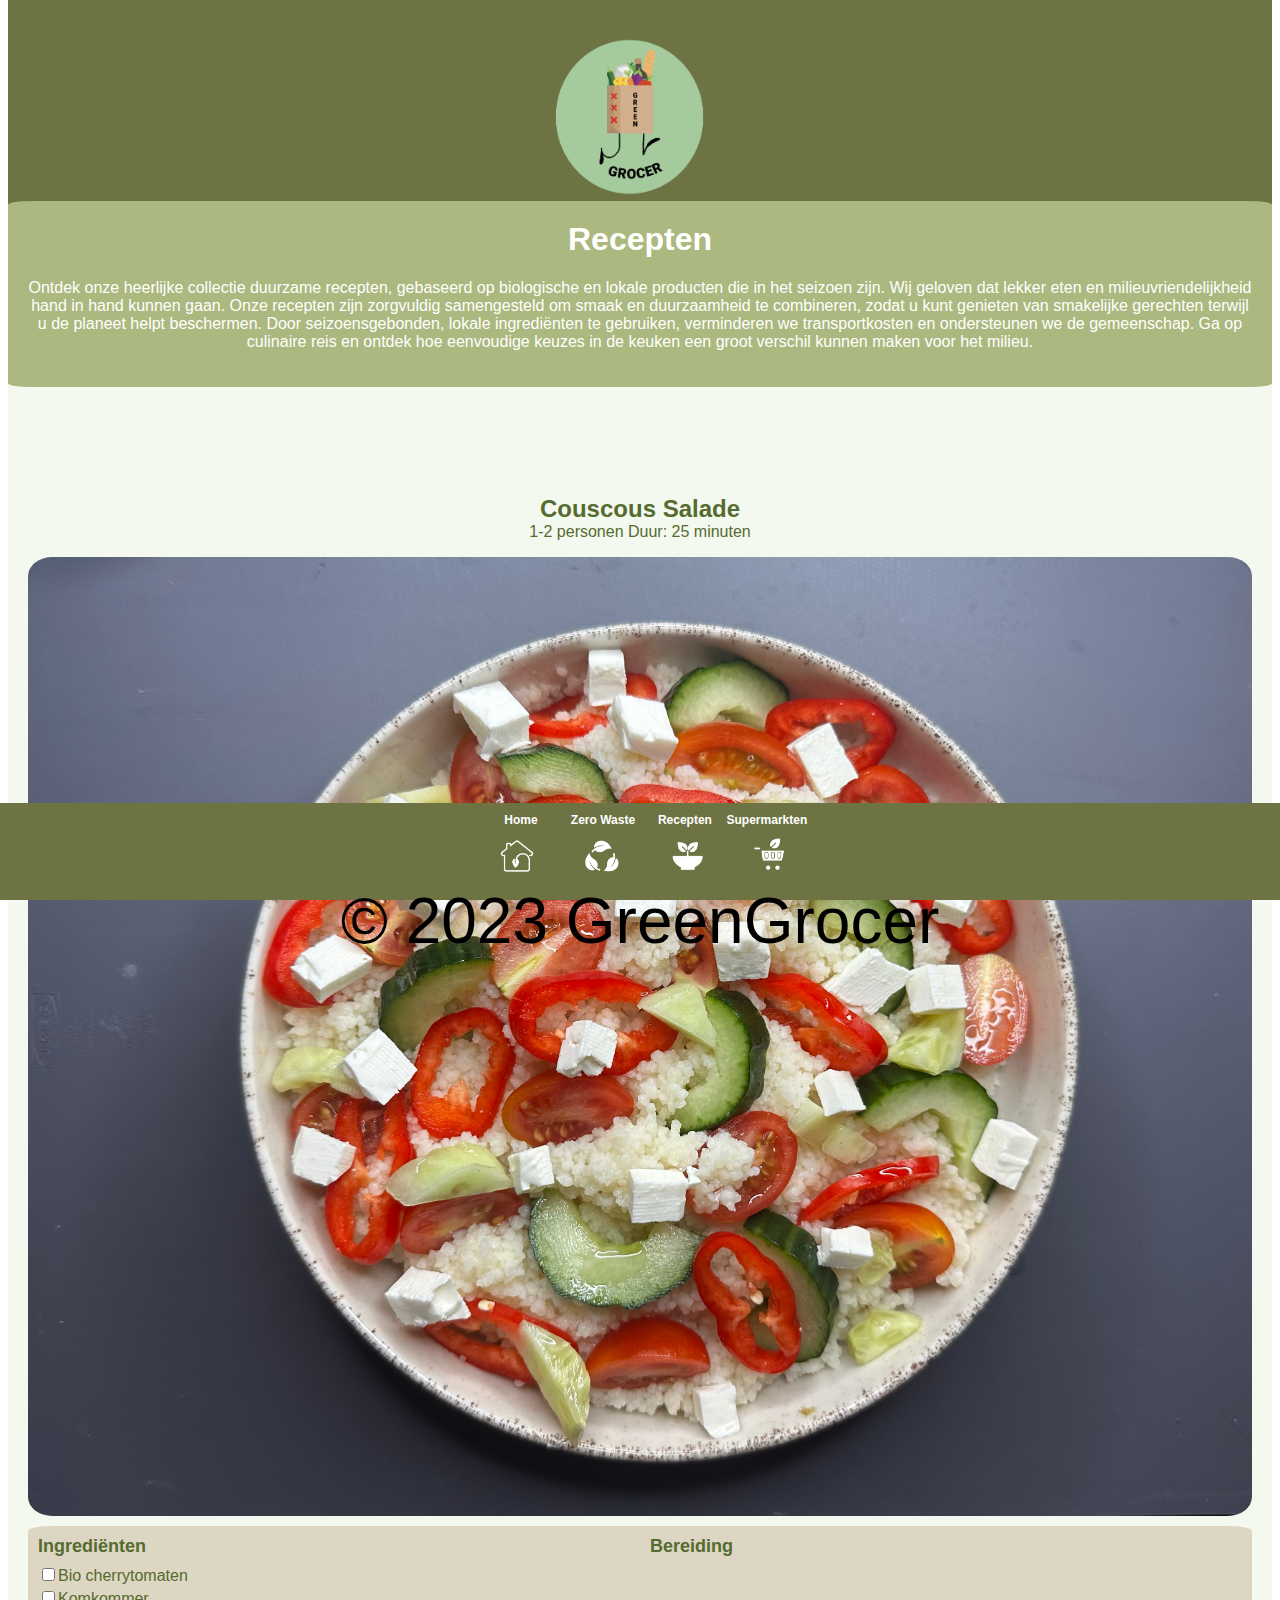
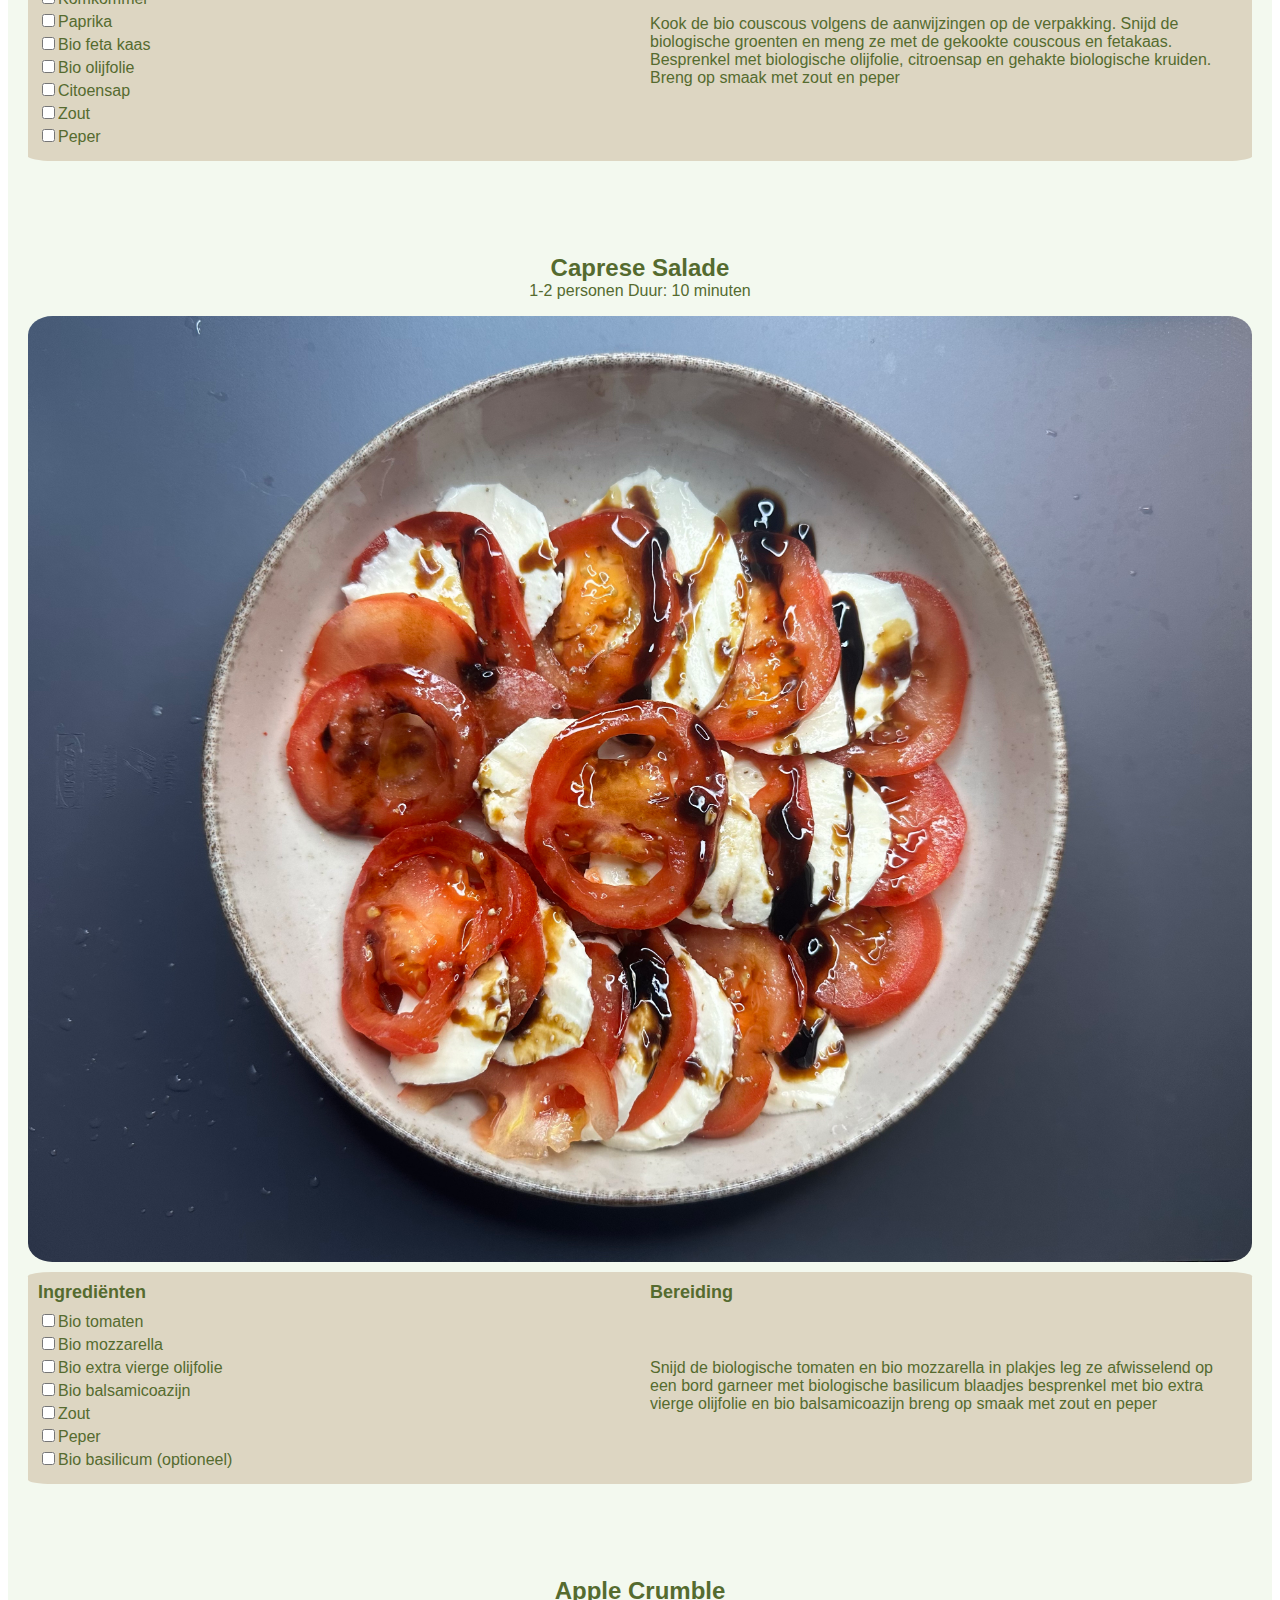
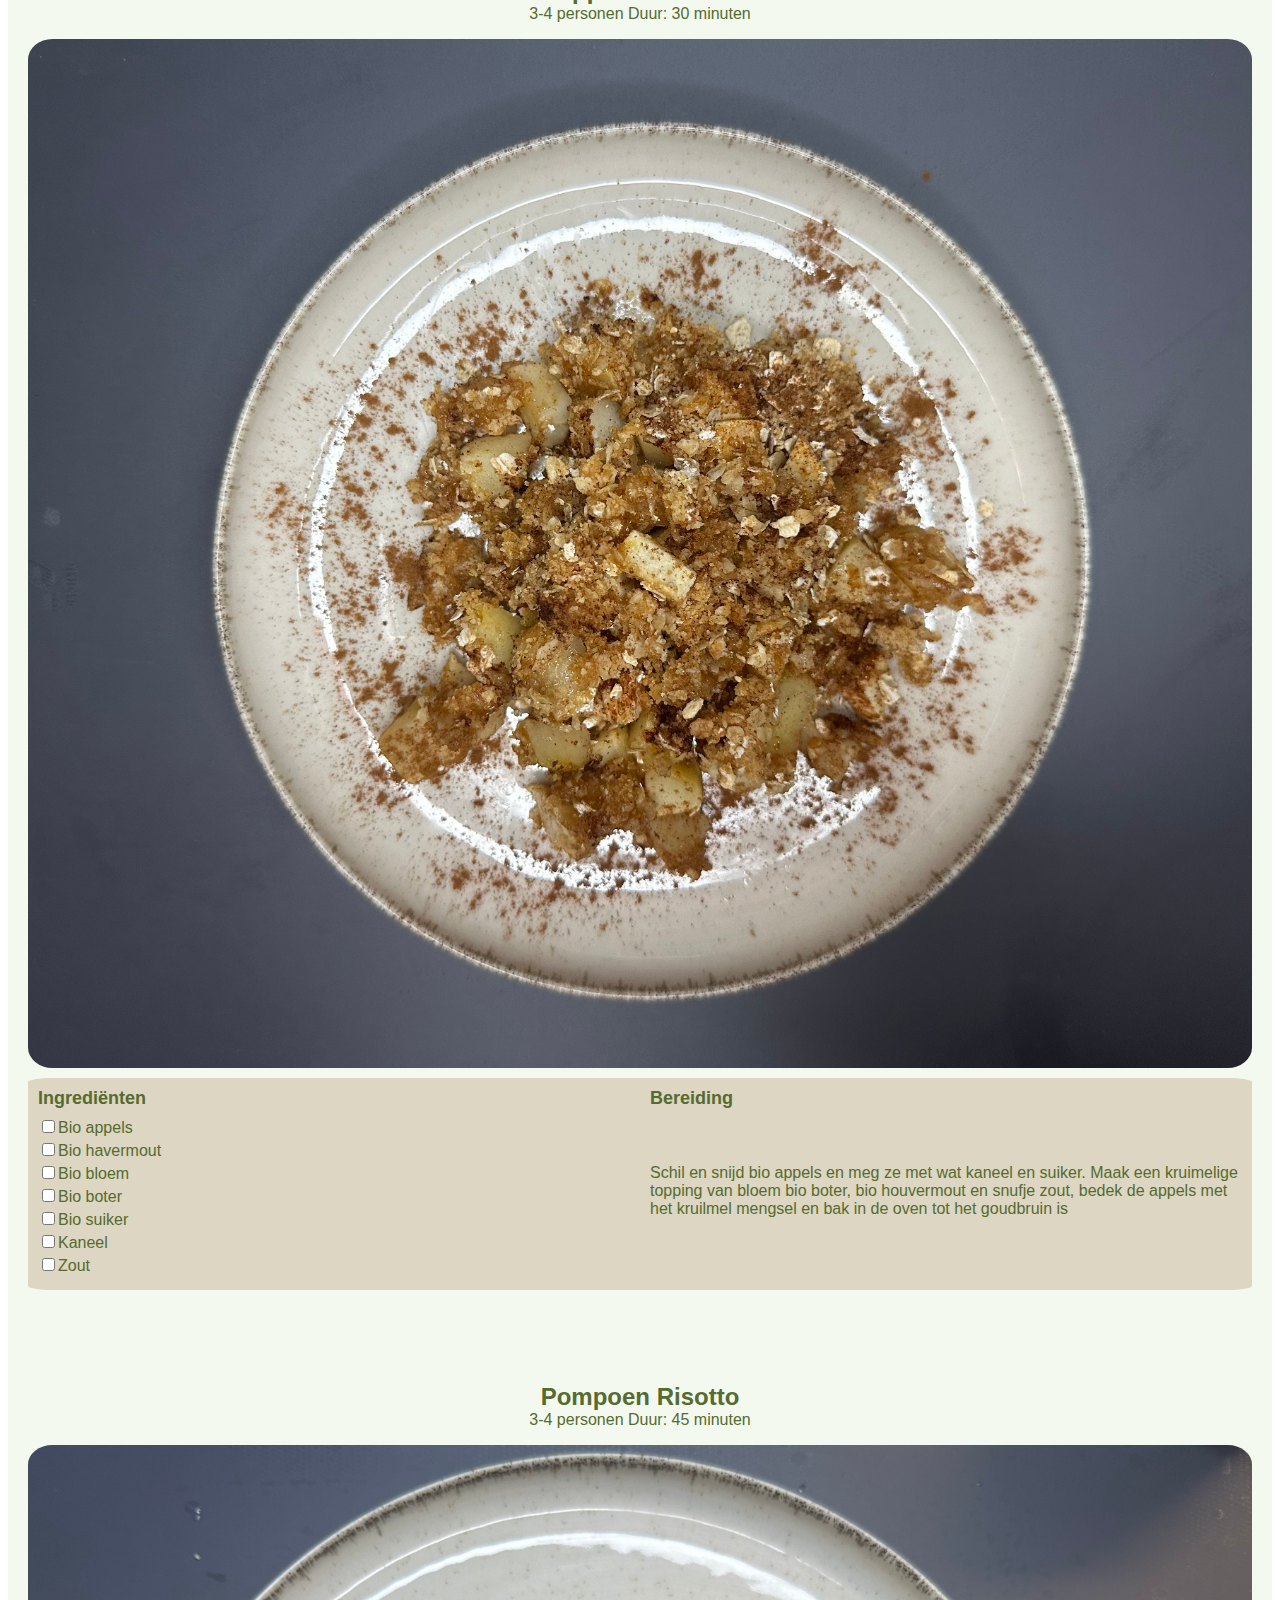
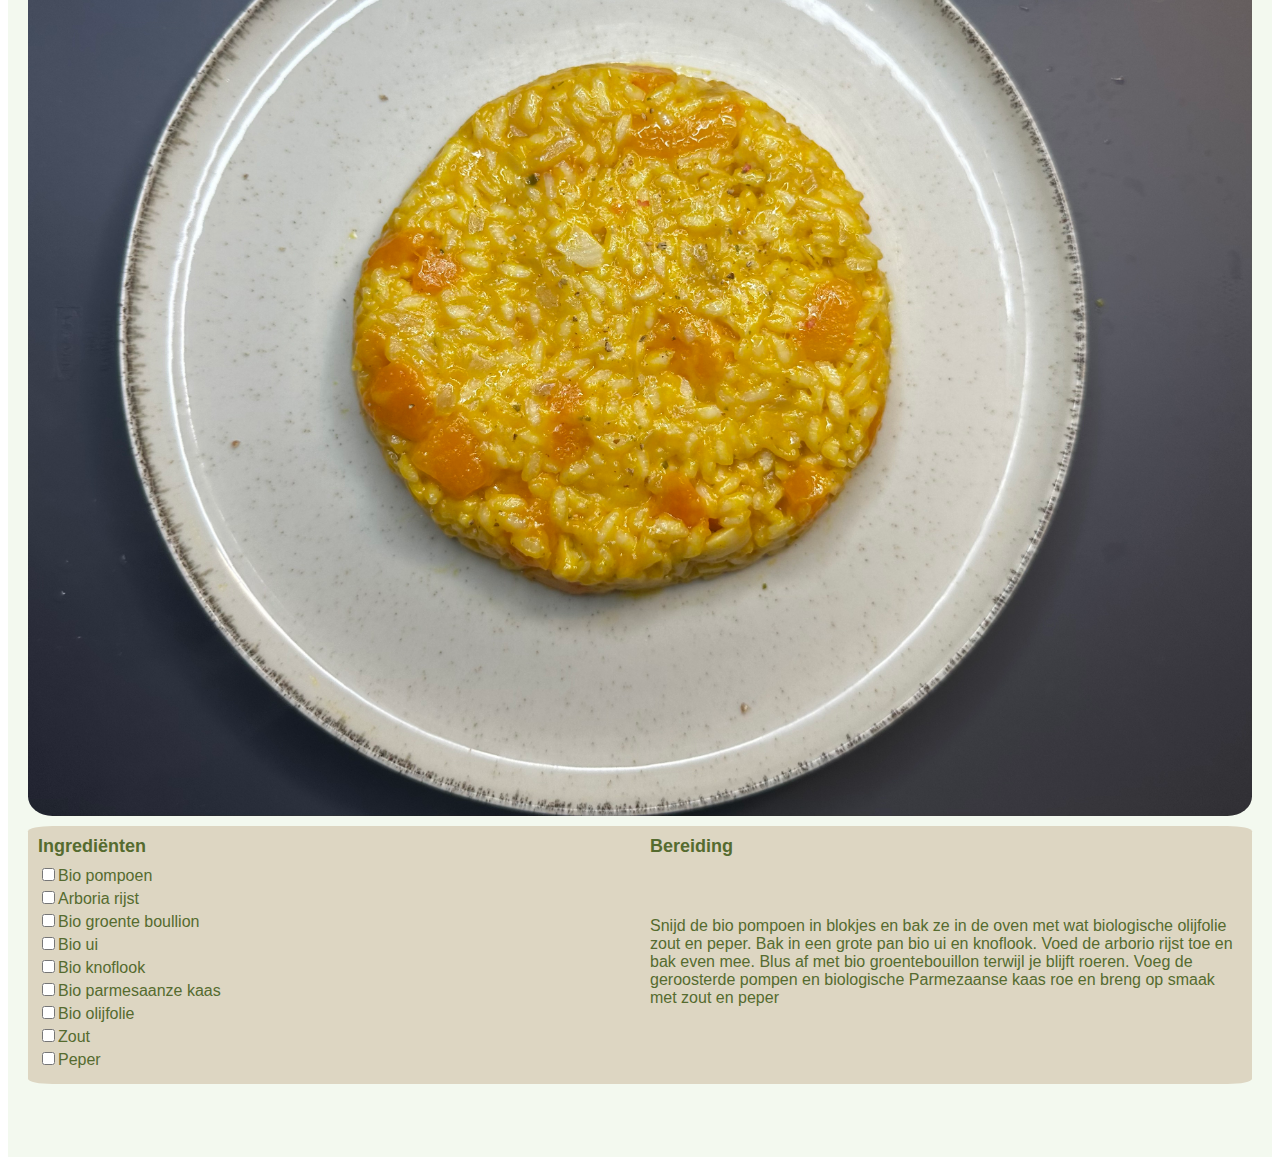
==== recepten.html @ 08b72a88 "Add files via upload" ====
<!DOCTYPE html>
<html lang="nl">

<head>
    <meta charset="UTF-8">
    <meta name="viewport" content="width=device-width, initial-scale=1.0">
    <title>services</title>
    <link rel="stylesheet" href="style.css">

</head>

<body>
    <header>


        <div class="container">

            <div class="colored-section">

            </div>
            <div class="border"></div>
            <img src="images/logo-greengrocer.png" alt="Logo van Green Grocer">
            <div class="other-section">


            </div>
        </div>


    </header>

    <main>
        <div class="flex-container">
            <section class="introductie-recepten">

                <h1>Recepten</h1>
                <p>
                    Ontdek onze heerlijke collectie
                    duurzame recepten, gebaseerd op biologische
                    en lokale producten die in het seizoen zijn.
                    Wij geloven dat lekker eten en milieuvriendelijkheid
                    hand in hand kunnen gaan. Onze recepten zijn zorgvuldig
                    samengesteld om smaak en duurzaamheid te combineren,
                    zodat u kunt genieten van smakelijke gerechten terwijl
                    u de planeet helpt beschermen. Door seizoensgebonden,
                    lokale ingrediënten te gebruiken, verminderen we
                    transportkosten en ondersteunen we de gemeenschap.
                    Ga op culinaire reis en ontdek hoe eenvoudige keuzes
                    in de keuken een groot verschil kunnen maken voor het milieu.
                </p>
            </section>
        </div>


        <div class="recept-item">
            <article class="foto-recept-1">
                <h2>Couscous Salade</h2>
                <p>1-2 personen Duur: 25 minuten</p>
                <img src="images/couscous-salade.jpg" alt="Foto van recept couscous salade">
            </article>
            <article class="content-recept">
                <section class="ingrediënten">
                    <h3>Ingrediënten</h3>
                    <ul>
                        <li><input type="checkbox" id="item1"><label for="item1">Bio cherrytomaten</label> </li>
                        <li><input type="checkbox" id="item2"><label for="item2">Komkommer </label></li>
                        <li><input type="checkbox" id="item3"><label for="item3">Paprika</label></li>
                        <li><input type="checkbox" id="item4"><label for="item4">Bio feta kaas</label></li>
                        <li><input type="checkbox" id="item5"><label for="item5">Bio olijfolie</label></li>
                        <li><input type="checkbox" id="item6"><label for="item6">Citoensap</label></li>
                        <li><input type="checkbox" id="item7"><label for="item7">Zout</label></li>
                        <li><input type="checkbox" id="item8"><label for="item8">Peper</label></li>
                    </ul>
                </section>
                <section class="bereiding">
                    <h3>Bereiding</h3>
                    <p>
                        Kook de bio couscous volgens de aanwijzingen op de verpakking. Snijd de biologische groenten en
                        meng ze met de gekookte couscous en fetakaas. Besprenkel met biologische olijfolie, citroensap
                        en gehakte biologische kruiden. Breng op smaak met zout en peper</p>
                </section>


            </article>
        </div>


        <div class="recept-item">
            <article class="foto-recept-1">
                <h2>Caprese Salade</h2>
                <p>1-2 personen Duur: 10 minuten</p>
                <img src="images/caprese-salade.jpg" alt="Foto van recept caprese salade in een schaal">
            </article>
            <article class="content-recept">
                <section class="ingrediënten">
                    <h3>Ingrediënten</h3>
                    <ul>
                        <li><input type="checkbox" id="item9"><label for="item9">Bio tomaten</label></li>
                        <li><input type="checkbox" id="item10"><label for="item10">Bio mozzarella</label> </li>
                        <li><input type="checkbox" id="item11"><label for="item11">Bio extra vierge olijfolie</label>
                        </li>
                        <li><input type="checkbox" id="item12"><label for="item12">Bio balsamicoazijn</label></li>
                        <li><input type="checkbox" id="item13"><label for="item13">Zout</label></li>
                        <li><input type="checkbox" id="item14"><label for="item14">Peper</label></li>
                        <li><input type="checkbox" id="item15"><label for="item15">Bio basilicum (optioneel)</label>
                        </li>

                    </ul>
                </section>
                <section class="bereiding">
                    <h3>Bereiding</h3>
                    <p>Snijd de biologische tomaten en bio mozzarella in plakjes leg ze afwisselend op een bord garneer
                        met biologische basilicum blaadjes besprenkel met bio extra vierge olijfolie en bio
                        balsamicoazijn breng op smaak met zout en peper</p>
                </section>


            </article>
        </div>

        <div class="recept-item">
            <article class="foto-recept-1">
                <h2>Apple Crumble</h2>
                <p>3-4 personen Duur: 30 minuten</p>
                <img src="images/apple-crumble.jpg" alt="Foto van recept apple crumble op bord">
            </article>
            <article class="content-recept">
                <section class="ingrediënten">
                    <h3>Ingrediënten</h3>
                    <ul>

                        <li><input type="checkbox" id="item16"><label for="item16">Bio appels</label> </li>
                        <li><input type="checkbox" id="item17"><label for="item17">Bio havermout</label></li>
                        <li><input type="checkbox" id="item18"><label for="item18">Bio bloem</label></li>
                        <li><input type="checkbox" id="item19"><label for="item19">Bio boter</label></li>
                        <li><input type="checkbox" id="item20"><label for="item20">Bio suiker</label></li>
                        <li><input type="checkbox" id="item21"><label for="item21">Kaneel</label></li>
                        <li><input type="checkbox" id="item22"><label for="item22">Zout</label></li>
                    </ul>
                </section>
                <section class="bereiding">
                    <h3>Bereiding</h3>
                    <p>Schil en snijd bio appels en meg ze met wat kaneel en suiker. Maak een kruimelige topping van
                        bloem bio boter, bio houvermout en snufje zout, bedek de appels met het kruilmel mengsel en bak
                        in de oven tot het goudbruin is
                    </p>
                </section>
            </article>
        </div>

        <div class="recept-item">
            <article class="foto-recept-1">
                <h2>Pompoen Risotto</h2>
                <p>3-4 personen Duur: 45 minuten</p>
                <img src="images/pompoen-risotto.jpg" alt="Foto van recept pompoen risotto op een bord">
            </article>
            <article class="content-recept">
                <section class="ingrediënten">
                    <h3>Ingrediënten</h3>
                    <ul>

                        <li><input type="checkbox" id="item23"><label for="item23">Bio pompoen</label></li>
                        <li><input type="checkbox" id="item24"><label for="item24">Arboria rijst</label> </li>
                        <li><input type="checkbox" id="item25"><label for="item25">Bio groente boullion</label></li>
                        <li><input type="checkbox" id="item26"><label for="item26">Bio ui</label></li>
                        <li><input type="checkbox" id="item27"><label for="item27">Bio knoflook</label></li>
                        <li><input type="checkbox" id="item28"><label for="item28">Bio parmesaanze kaas</label></li>
                        <li><input type="checkbox" id="item29"><label for="item29">Bio olijfolie</label></li>
                        <li><input type="checkbox" id="item30"><label for="item30">Zout</label></li>
                        <li><input type="checkbox" id="item31"><label for="item31">Peper</label></li>
                    </ul>
                </section>
                <section class="bereiding">
                    <h3>Bereiding</h3>
                    <p>Snijd de bio pompoen in blokjes en bak ze in de
                        oven met wat biologische olijfolie zout en peper.
                        Bak in een grote pan bio ui en knoflook. Voed de arborio
                        rijst toe en bak even mee. Blus af met bio groentebouillon
                        terwijl je blijft roeren. Voeg de geroosterde pompen en biologische
                        Parmezaanse kaas roe en breng op smaak met zout en peper</p>
                </section>

            </article>
        </div>

    </main>

    <footer>
        <nav class="footer-nav">
            <ul>
                <li><a href="index.html">Home<img src="images/icon-home2.png" alt="Home Icon"></a>
                </li>
                <li><a href="zerowaste.html">Zero Waste<img src="images/iconen-zerowaste.png" alt="Zero Waste Icon"></a>
                </li>
                <li><a href="recepten.html">Recepten<img src="images/icon-recepten.png" alt="Recepten Icon"></a></li>
                <li><a href="supermarkten.html">Supermarkten<img src="images/icon-supermarkten.png"
                            alt="Supermarkten Icon"></a></li>
            </ul>
        </nav>
        <p>&copy; 2023 GreenGrocer</p>
    </footer>
</body>

</html>
---- style.css ----
* {

    margin-top: 0;
    padding: 0;
    box-sizing: border-box;
    font-family: 'Poppins', sans-serif;
}

@import url('https://fonts.googleapis.com/css2?family=Poppins&display=swap');

main {
    background-color: rgb(243, 249, 239);
    overflow: auto;
}

.container {
    display: flex;
    flex-direction: column;
    align-items: center;
}


.colored-section {
    background-color: #6d7343;
    padding: 37px;
    width: 100%;
    text-align: center;
}

.border {
    width: 100%;
    height: 142px;
    background-color: #6d7343;
    ;
}

.other-section {
    padding: 20px;
    text-align: center;
}



.flex-container {
    display: flex;
    justify-content: center;
    align-items: center;
}

.intro-home {
    background-color: #abb87f;
    padding: 20px;
    color: rgb(255, 255, 254);
    border-radius: 2%;
    text-align: center;
    margin-top: 149px;
    margin-bottom: 66px;
}

.image-container {
    display: flex;
    overflow-x: auto;
    white-space: nowrap;
    width: 100%;
    position: relative;

}

.image-container img {
    width: 100px;
    height: 100px;
    border-radius: 50%;
    margin: 10px;

}

.image-item {
    position: relative;
    margin: 10px;
    width: 300px;
    text-align: center;
    padding: 10px;
    transition: 0.3s;
    display: inline-block;
}

.image-item2:hover {
    transform: scale(1.1);
}


.image-text {
    position: absolute;
    top: 50%;
    left: 50%;
    transform: translate(-50%, -50%);
    opacity: 0;
    transition: opacity 0.3s;
    font-weight: bold;
    color: rgb(255, 255, 255);
    text-align: center;
}

.image-item:hover .image-text {
    opacity: 1;
}

.image-item:hover {
    transform: scale(1.1);
}

.home-page-supermarkten {
    display: flex;
    justify-content: center;
    align-items: center;
    color: darkolivegreen;
}

.intro-voedselverspilling {
    background-color: #ddd6c2;
    padding: 20px;
    color: darkolivegreen;
    border-radius: 2%;

}

.content {
    display: flex;
    align-items: center;
}

.intro-voedselverspilling h3 {
    text-align: center;

}

.content p {
    text-align: center;

}

.content img {
    max-width: 200px;
    margin-left: 20px;
}

.recente-recepten {
    background-color: #ddd6c2;
    padding: 20px;
    color: darkolivegreen;
    border-radius: 2%;
    background-color: #ddd6c2;
    padding: 7px;
    color: darkolivegreen;
    border-radius: 2%;
    margin-top: 48px;
    flex-wrap: wrap;
}

.recente-recepten h4 {
    text-align: center;
    margin: 48px;
    color: darkolivegreen;
    margin-top: 10px;
}

.recente-recepten p {
    text-align: center;
    color: darkolivegreen;
    margin: 23px;
    margin-top: -27px;
}


.image-container-2 {
    display: flex;
    overflow-x: auto;
    white-space: nowrap;
    width: 100%;
    position: relative;
}

.image-item2 {
    flex: 0 0 auto;
    width: 300px;
    text-align: center;
    padding: 10px;
    transition: 0.3s;
    display: inline-block;
}

.image-item2:hover {
    transform: scale(1.1);
}

.image-item2 img {
    width: 100%;
    max-width: 100%;
    height: auto;
}

.caption {
    position: absolute;
    top: 0;
    background-color: rgba(75, 62, 56, 0.5);
    color: rgb(255, 255, 255);
    padding: 23px;
    opacity: 0;
    transition: opacity 0.3s;
    text-align: center;
    margin: 38px;
    width: 190px;
    

}

.image-container-2:hover .caption {
    opacity: 1;
}

footer {
    background-color: #6d7343;
    text-align: center;
    padding: 10px;
    position: fixed;
    bottom: 0;
    left: 0;
    right: 0;
    display: flex;
    justify-content: center;
    flex-wrap: wrap;
}

.footer-nav {
    justify-content: center;
}

.footer-nav ul {
    list-style: none;
    padding: 0;
    display: flex;
    justify-content: center, space-around;
    max-width: 320px;
    margin: 0 auto;

}

.footer-nav li {
    text-align: center;
}

.footer-nav a img {
    display: block;
    margin: 0 auto 5px;
    height: 58px;
}

.footer-nav a {
    text-decoration: none;
    color: rgb(255, 255, 255);
    font-weight: bold;
    display: block;
}

.footer-nav a {
    font-size: 12px;
}

footer p {
    font-size: 4em;
    text-align: center;
    position: fixed;
    margin-top: 71px;

}

-------------------------------- ressss .flex-container {
    display: flex;
    flex-direction: column;
    margin-bottom: 20px;
    display: flex;
    justify-content: center;
    align-items: center;
    margin-top: 156px;
}

.introductie-recepten {
    text-align: center;
    padding: 20px;
    background-color: #abb87f;
    padding: 20px;
    color: rgb(255, 255, 254);
    border-radius: 2%;
    margin-top: 148px;
    margin-bottom: 59px;
}



.recept-item {
    display: flex;
    margin-top: 29px;
    padding: 20px;
    flex-wrap: wrap;
    margin-bottom: 53px;
}

.foto-recept-1 {
    text-align: center;
    color: darkolivegreen;
}

.foto-recept-1 img {
    max-width: 100%;
    height: auto;
    border-radius: 2%;
}

.content-recept {
    flex: 1;
    display: inline-flex;
    margin-top: 6px;
    background-color: #ddd6c2;
    border-radius: 2%;
}

.recept h1,
h2 {
    font-size: 24px;
    margin: 0;
    text-align: center;
    color: darkolivegreen;
}

.bereiding h3 {
    font-size: 18px;
    margin: 0;
    color: darkolivegreen;
}

.ingrediënten h3 {
    font-size: 18px;
    margin: 0;
    color: darkolivegreen;
}

.ingrediënten,
.bereiding {
    flex: 1;
    padding: 10px;
    display: grid;
    grid-gap: 10px;
    color: darkolivegreen;
}

.ingrediënten ul {
    list-style: none;
    padding: 0;
    margin: 0;
    color: darkolivegreen;
}

.ingrediënten li {
    margin-bottom: 5px;
    color: darkolivegreen;
}

.bereiding p {
    font-size: 16px;
    color: darkolivegreen;
}


--------------- sssss .supermarkt-tekst-foto {
    display: flex;
    justify-content: center;
    text-align: center;
    color: darkolivegreen;

}

.introductie-supermarkten{
text-align: center;
padding: 20px;
background-color: #abb87f;
padding: 20px;
color: rgb(255, 255, 254);
border-radius: 2%;
margin-top: 148px;
margin-bottom: 59px;
}

.supermarkten-tekst-foto img {
    display: flex;
    margin: 0 auto;
    width:300px;
    border-radius: 2%;

}

.container img {
    max-width: 293px;
    margin: -210px;
    padding: 16px;
}

.supermarkten-info {
    display: flex;
    padding: 20px;
    text-align: center;
    color: darkolivegreen;

}

.supermarkten-omschrijving {
    flex: 1;

}

.lees-verder {
    margin-bottom: 46px;
}


.lees-verder .button {
    cursor: pointer;
    background-color: #abb87f;
    color: #ffffff;
    padding: 10px;
    border: none;
    text-align: center;
    display: block;
    border-radius: 20px;
}

.lees-verder .inhoud-supermarkten {
    max-height: 0;
    overflow: hidden;
    transition: max-height 0.3s ease-in-out;
    margin-bottom: 83px;
}

.inhoud-supermarkten {
    margin: 8px;
    color: darkolivegreen;
    border-radius: 2%;
    background-color: #ddd6c2;

}

.locaties{
    padding: 22px;
    
}

.locaties img{
    width:300px;
    border-radius: 2%;
    display:flex;
}


.openingstijden {
    padding: 22px;
}

.openingstijden ul {
    list-style: none;
}

.product-aanbod {
    padding: 22px;
}


.review {
    padding: 22px;
}


#toggle:checked~.inhoud-supermarkten {
    max-height: 1768px;
    text-align: center;
}

#toggle-1:checked~.inhoud-supermarkten {
    max-height: 1768px;
    text-align: center;
}

#toggle-2:checked~.inhoud-supermarkten {
    max-height: 1768px;
    text-align: center;
}

#toggle-3:checked~.inhoud-supermarkten {
    max-height: 1768px;
    text-align: center;
}



  ------------

  .zero-waste{
    display: flex;
    justify-content: center;
    text-align: center;
    color: darkolivegreen;
  }

  .zero-waste img{
  display: flex;
  margin: 0 auto;
  width:300px;
  border-radius: 2%;
}
  .zerowaste-tips{
    display: flex;
    padding: 20px;
    text-align: center;
    color: darkolivegreen;
    margin-bottom: 76px;

  }
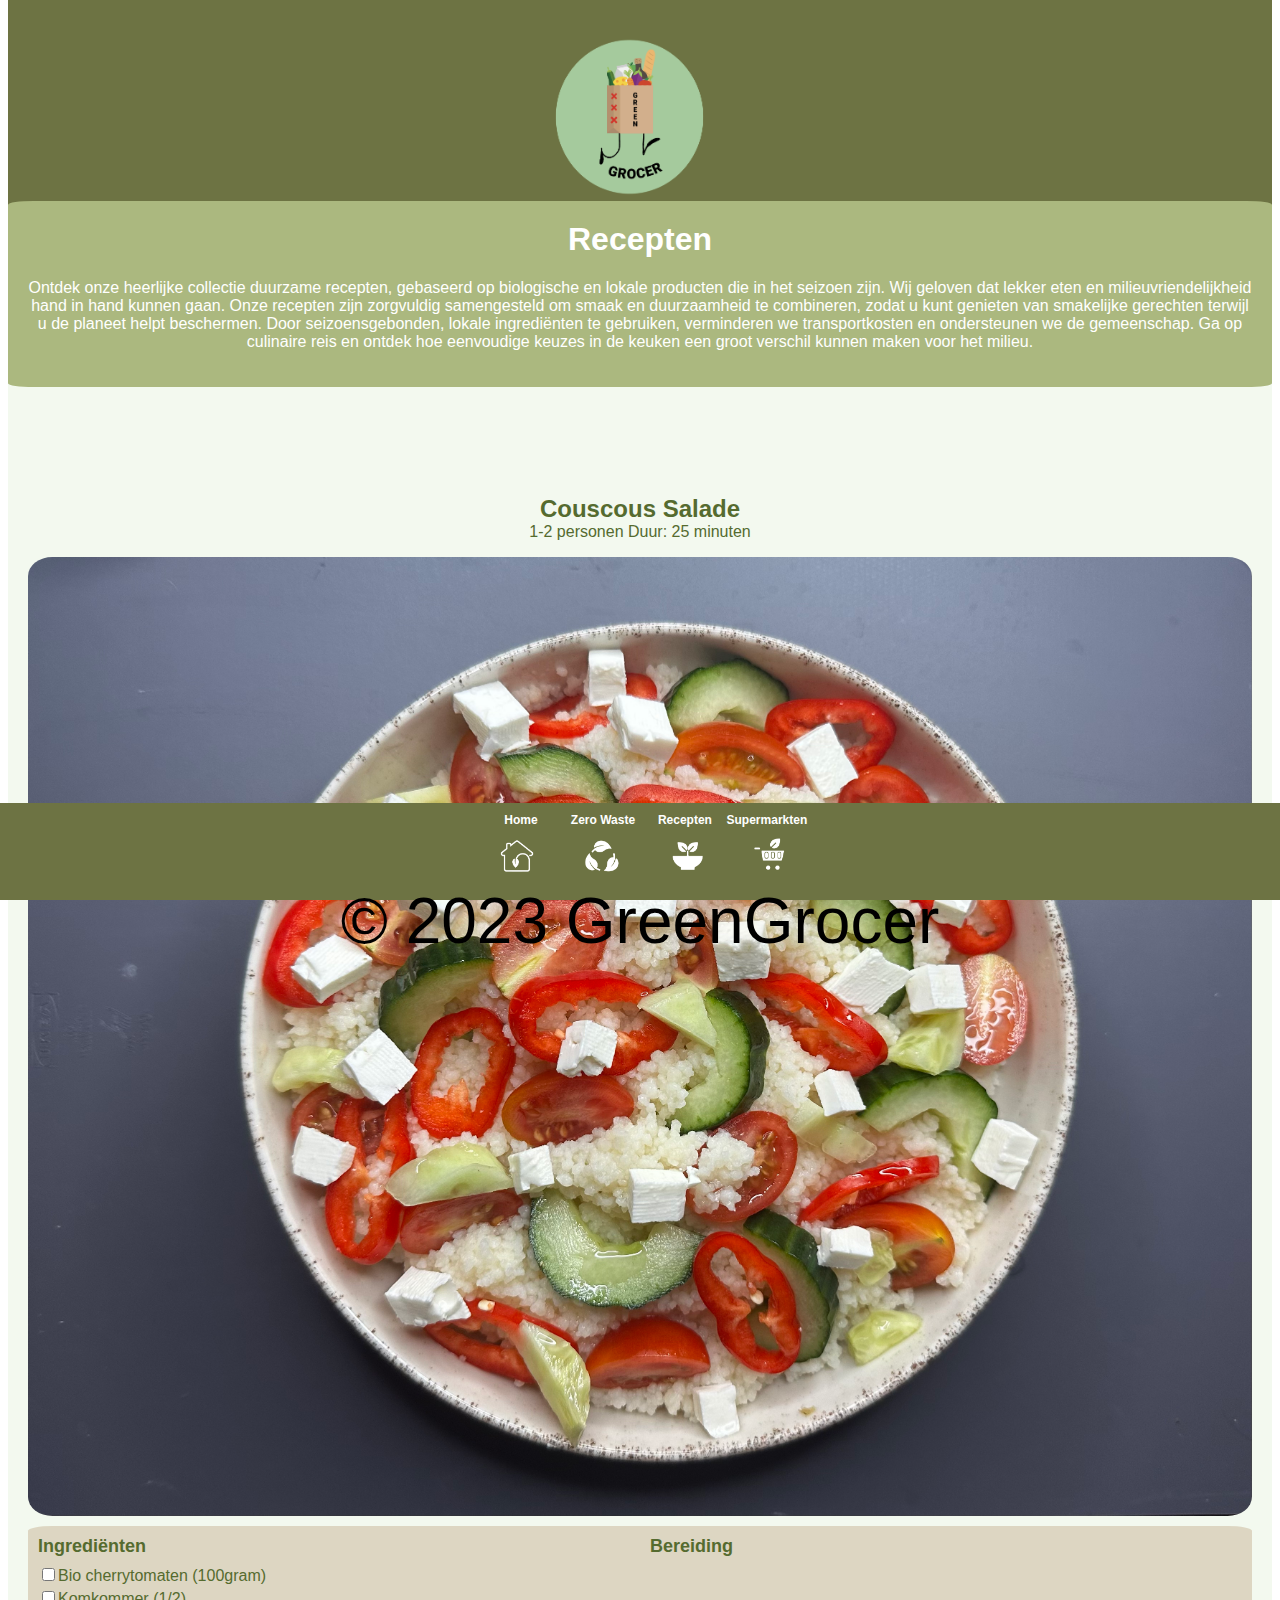
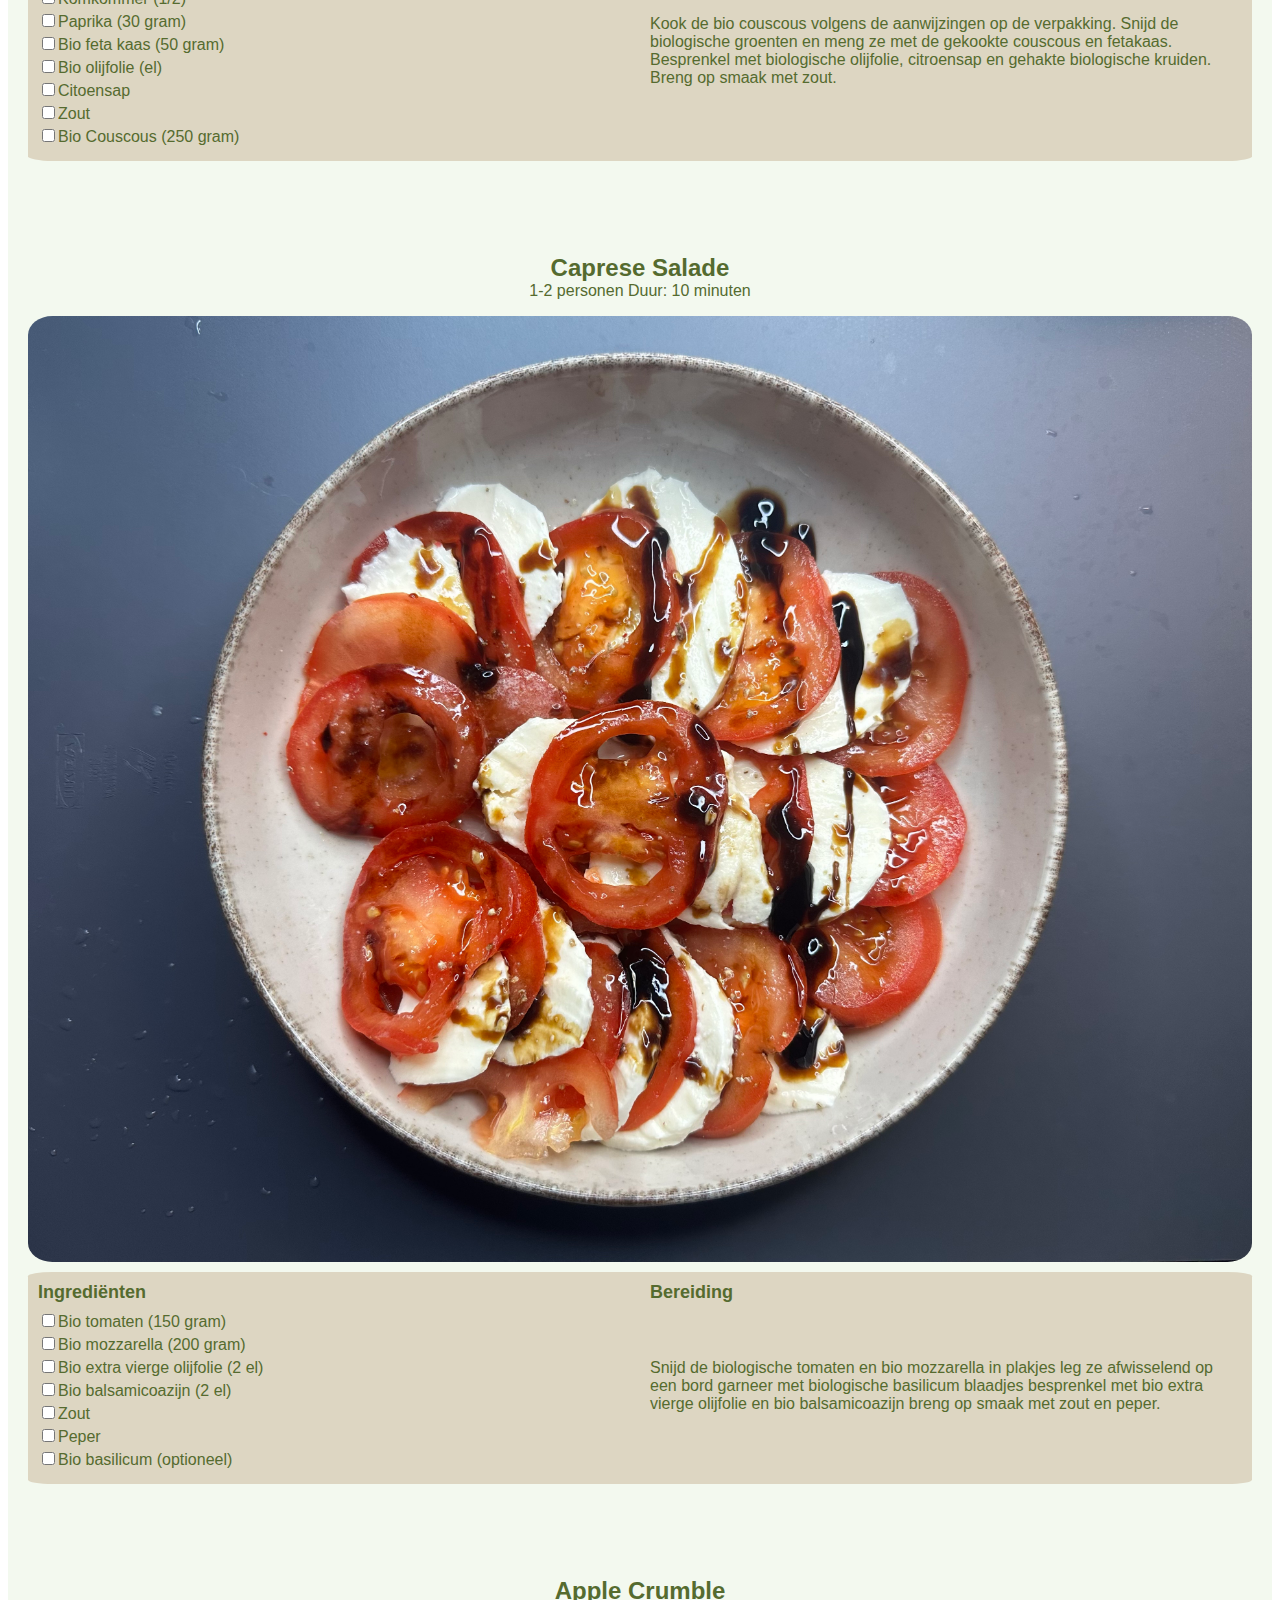
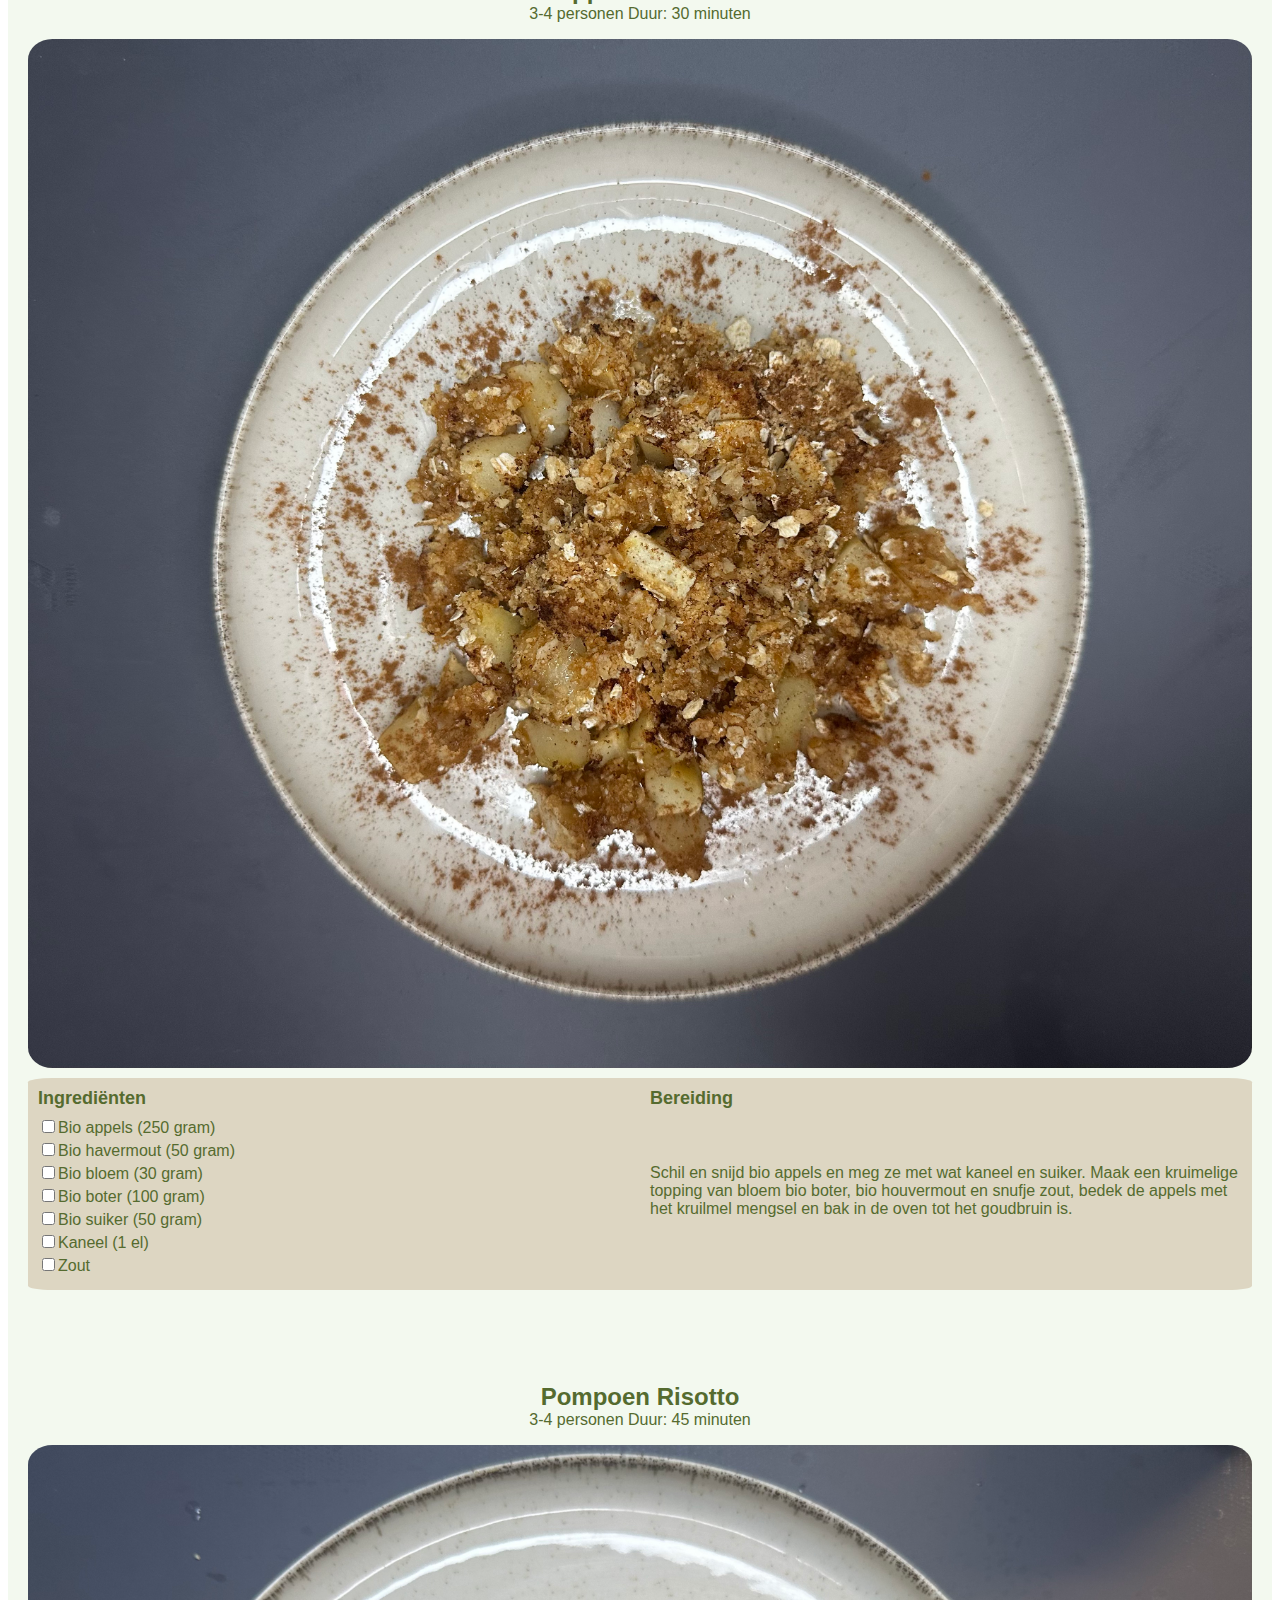
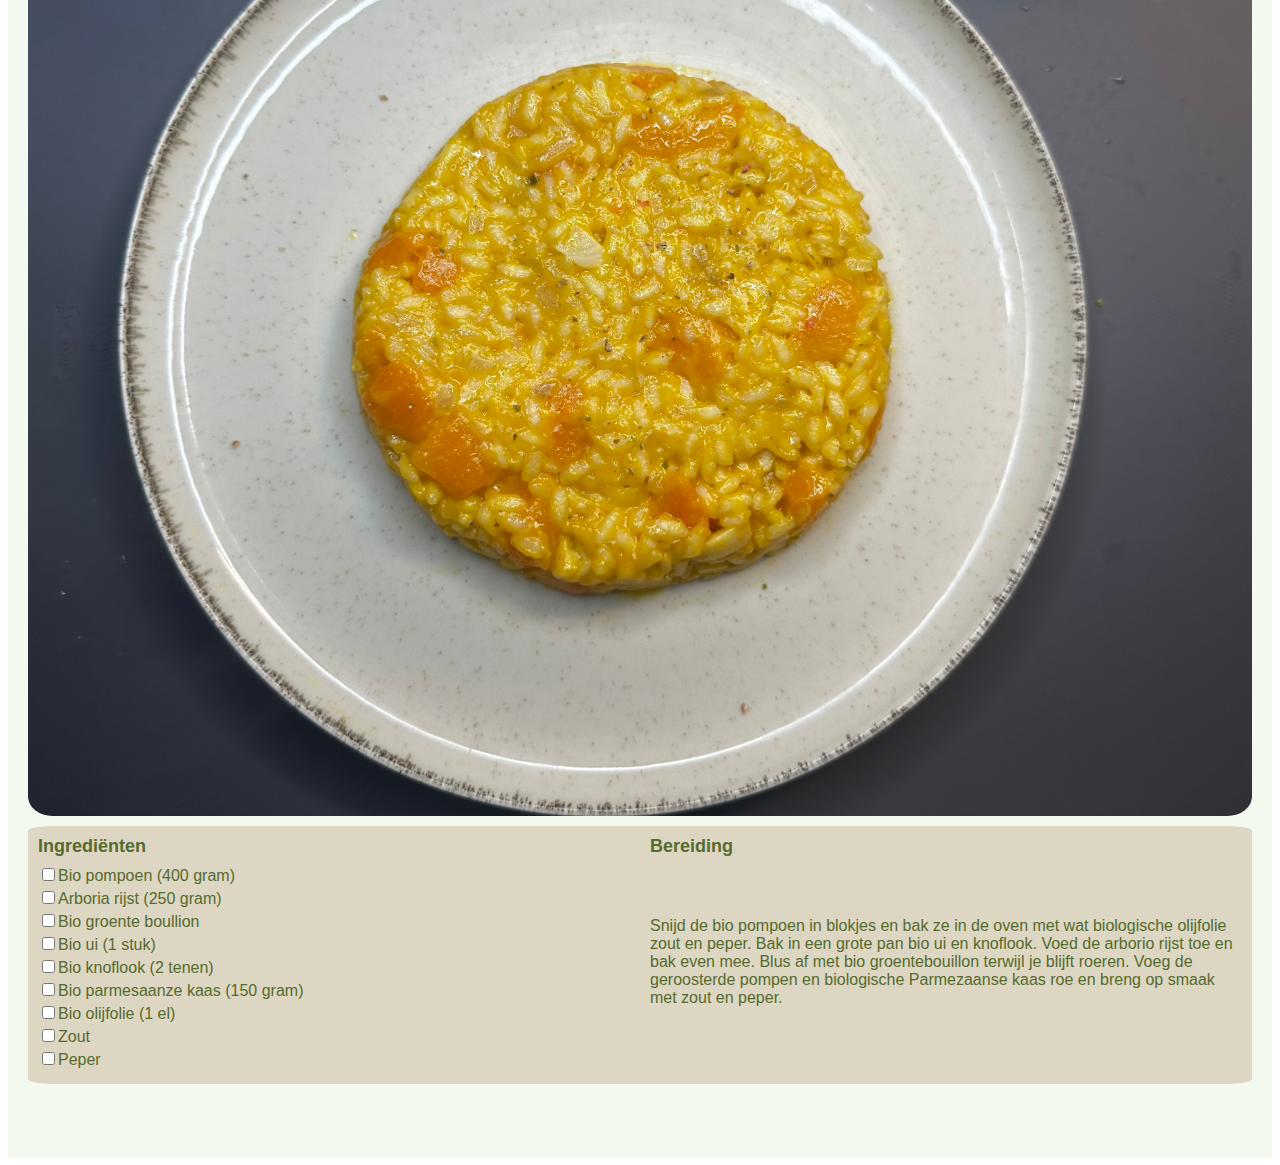
==== commit 3c4dfe3e: "Update recepten.html" ====
--- a/recepten.html
+++ b/recepten.html
@@ -62,14 +62,14 @@
                 <section class="ingrediënten">
                     <h3>Ingrediënten</h3>
                     <ul>
-                        <li><input type="checkbox" id="item1"><label for="item1">Bio cherrytomaten</label> </li>
-                        <li><input type="checkbox" id="item2"><label for="item2">Komkommer </label></li>
-                        <li><input type="checkbox" id="item3"><label for="item3">Paprika</label></li>
-                        <li><input type="checkbox" id="item4"><label for="item4">Bio feta kaas</label></li>
-                        <li><input type="checkbox" id="item5"><label for="item5">Bio olijfolie</label></li>
+                        <li><input type="checkbox" id="item1"><label for="item1">Bio cherrytomaten (100gram)</label> </li>
+                        <li><input type="checkbox" id="item2"><label for="item2">Komkommer (1/2) </label></li>
+                        <li><input type="checkbox" id="item3"><label for="item3">Paprika (30 gram) </label></li>
+                        <li><input type="checkbox" id="item4"><label for="item4">Bio feta kaas (50 gram) </label></li>
+                        <li><input type="checkbox" id="item5"><label for="item5">Bio olijfolie (el)</label></li>
                         <li><input type="checkbox" id="item6"><label for="item6">Citoensap</label></li>
                         <li><input type="checkbox" id="item7"><label for="item7">Zout</label></li>
-                        <li><input type="checkbox" id="item8"><label for="item8">Peper</label></li>
+                        <li><input type="checkbox" id="item8"><label for="item8">Bio Couscous (250 gram)</label></li>
                     </ul>
                 </section>
                 <section class="bereiding">
@@ -77,7 +77,7 @@
                     <p>
                         Kook de bio couscous volgens de aanwijzingen op de verpakking. Snijd de biologische groenten en
                         meng ze met de gekookte couscous en fetakaas. Besprenkel met biologische olijfolie, citroensap
-                        en gehakte biologische kruiden. Breng op smaak met zout en peper</p>
+                        en gehakte biologische kruiden. Breng op smaak met zout.</p>
                 </section>
 
 
@@ -95,11 +95,11 @@
                 <section class="ingrediënten">
                     <h3>Ingrediënten</h3>
                     <ul>
-                        <li><input type="checkbox" id="item9"><label for="item9">Bio tomaten</label></li>
-                        <li><input type="checkbox" id="item10"><label for="item10">Bio mozzarella</label> </li>
-                        <li><input type="checkbox" id="item11"><label for="item11">Bio extra vierge olijfolie</label>
+                        <li><input type="checkbox" id="item9"><label for="item9">Bio tomaten (150 gram)</label></li>
+                        <li><input type="checkbox" id="item10"><label for="item10">Bio mozzarella (200 gram)</label> </li>
+                        <li><input type="checkbox" id="item11"><label for="item11">Bio extra vierge olijfolie (2 el)</label>
                         </li>
-                        <li><input type="checkbox" id="item12"><label for="item12">Bio balsamicoazijn</label></li>
+                        <li><input type="checkbox" id="item12"><label for="item12">Bio balsamicoazijn (2 el)</label></li>
                         <li><input type="checkbox" id="item13"><label for="item13">Zout</label></li>
                         <li><input type="checkbox" id="item14"><label for="item14">Peper</label></li>
                         <li><input type="checkbox" id="item15"><label for="item15">Bio basilicum (optioneel)</label>
@@ -111,7 +111,7 @@
                     <h3>Bereiding</h3>
                     <p>Snijd de biologische tomaten en bio mozzarella in plakjes leg ze afwisselend op een bord garneer
                         met biologische basilicum blaadjes besprenkel met bio extra vierge olijfolie en bio
-                        balsamicoazijn breng op smaak met zout en peper</p>
+                        balsamicoazijn breng op smaak met zout en peper.</p>
                 </section>
 
 
@@ -129,12 +129,12 @@
                     <h3>Ingrediënten</h3>
                     <ul>
 
-                        <li><input type="checkbox" id="item16"><label for="item16">Bio appels</label> </li>
-                        <li><input type="checkbox" id="item17"><label for="item17">Bio havermout</label></li>
-                        <li><input type="checkbox" id="item18"><label for="item18">Bio bloem</label></li>
-                        <li><input type="checkbox" id="item19"><label for="item19">Bio boter</label></li>
-                        <li><input type="checkbox" id="item20"><label for="item20">Bio suiker</label></li>
-                        <li><input type="checkbox" id="item21"><label for="item21">Kaneel</label></li>
+                        <li><input type="checkbox" id="item16"><label for="item16">Bio appels (250 gram)</label> </li>
+                        <li><input type="checkbox" id="item17"><label for="item17">Bio havermout (50 gram)</label></li>
+                        <li><input type="checkbox" id="item18"><label for="item18">Bio bloem (30 gram)</label></li>
+                        <li><input type="checkbox" id="item19"><label for="item19">Bio boter (100 gram)</label></li>
+                        <li><input type="checkbox" id="item20"><label for="item20">Bio suiker (50 gram)</label></li>
+                        <li><input type="checkbox" id="item21"><label for="item21">Kaneel (1 el)</label></li>
                         <li><input type="checkbox" id="item22"><label for="item22">Zout</label></li>
                     </ul>
                 </section>
@@ -142,7 +142,7 @@
                     <h3>Bereiding</h3>
                     <p>Schil en snijd bio appels en meg ze met wat kaneel en suiker. Maak een kruimelige topping van
                         bloem bio boter, bio houvermout en snufje zout, bedek de appels met het kruilmel mengsel en bak
-                        in de oven tot het goudbruin is
+                        in de oven tot het goudbruin is.
                     </p>
                 </section>
             </article>
@@ -159,13 +159,13 @@
                     <h3>Ingrediënten</h3>
                     <ul>
 
-                        <li><input type="checkbox" id="item23"><label for="item23">Bio pompoen</label></li>
-                        <li><input type="checkbox" id="item24"><label for="item24">Arboria rijst</label> </li>
+                        <li><input type="checkbox" id="item23"><label for="item23">Bio pompoen (400 gram)</label></li>
+                        <li><input type="checkbox" id="item24"><label for="item24">Arboria rijst (250 gram)</label> </li>
                         <li><input type="checkbox" id="item25"><label for="item25">Bio groente boullion</label></li>
-                        <li><input type="checkbox" id="item26"><label for="item26">Bio ui</label></li>
-                        <li><input type="checkbox" id="item27"><label for="item27">Bio knoflook</label></li>
-                        <li><input type="checkbox" id="item28"><label for="item28">Bio parmesaanze kaas</label></li>
-                        <li><input type="checkbox" id="item29"><label for="item29">Bio olijfolie</label></li>
+                        <li><input type="checkbox" id="item26"><label for="item26">Bio ui (1 stuk)</label></li>
+                        <li><input type="checkbox" id="item27"><label for="item27">Bio knoflook (2 tenen)</label></li>
+                        <li><input type="checkbox" id="item28"><label for="item28">Bio parmesaanze kaas (150 gram)</label></li>
+                        <li><input type="checkbox" id="item29"><label for="item29">Bio olijfolie (1 el)</label></li>
                         <li><input type="checkbox" id="item30"><label for="item30">Zout</label></li>
                         <li><input type="checkbox" id="item31"><label for="item31">Peper</label></li>
                     </ul>
@@ -177,7 +177,7 @@
                         Bak in een grote pan bio ui en knoflook. Voed de arborio
                         rijst toe en bak even mee. Blus af met bio groentebouillon
                         terwijl je blijft roeren. Voeg de geroosterde pompen en biologische
-                        Parmezaanse kaas roe en breng op smaak met zout en peper</p>
+                        Parmezaanse kaas roe en breng op smaak met zout en peper.</p>
                 </section>
 
             </article>
@@ -201,4 +201,4 @@
     </footer>
 </body>
 
-</html>+</html>
--- a/style.css
+++ b/style.css
@@ -178,6 +178,7 @@
     white-space: nowrap;
     width: 100%;
     position: relative;
+    margin-bottom: 74px;
 }
 
 .image-item2 {
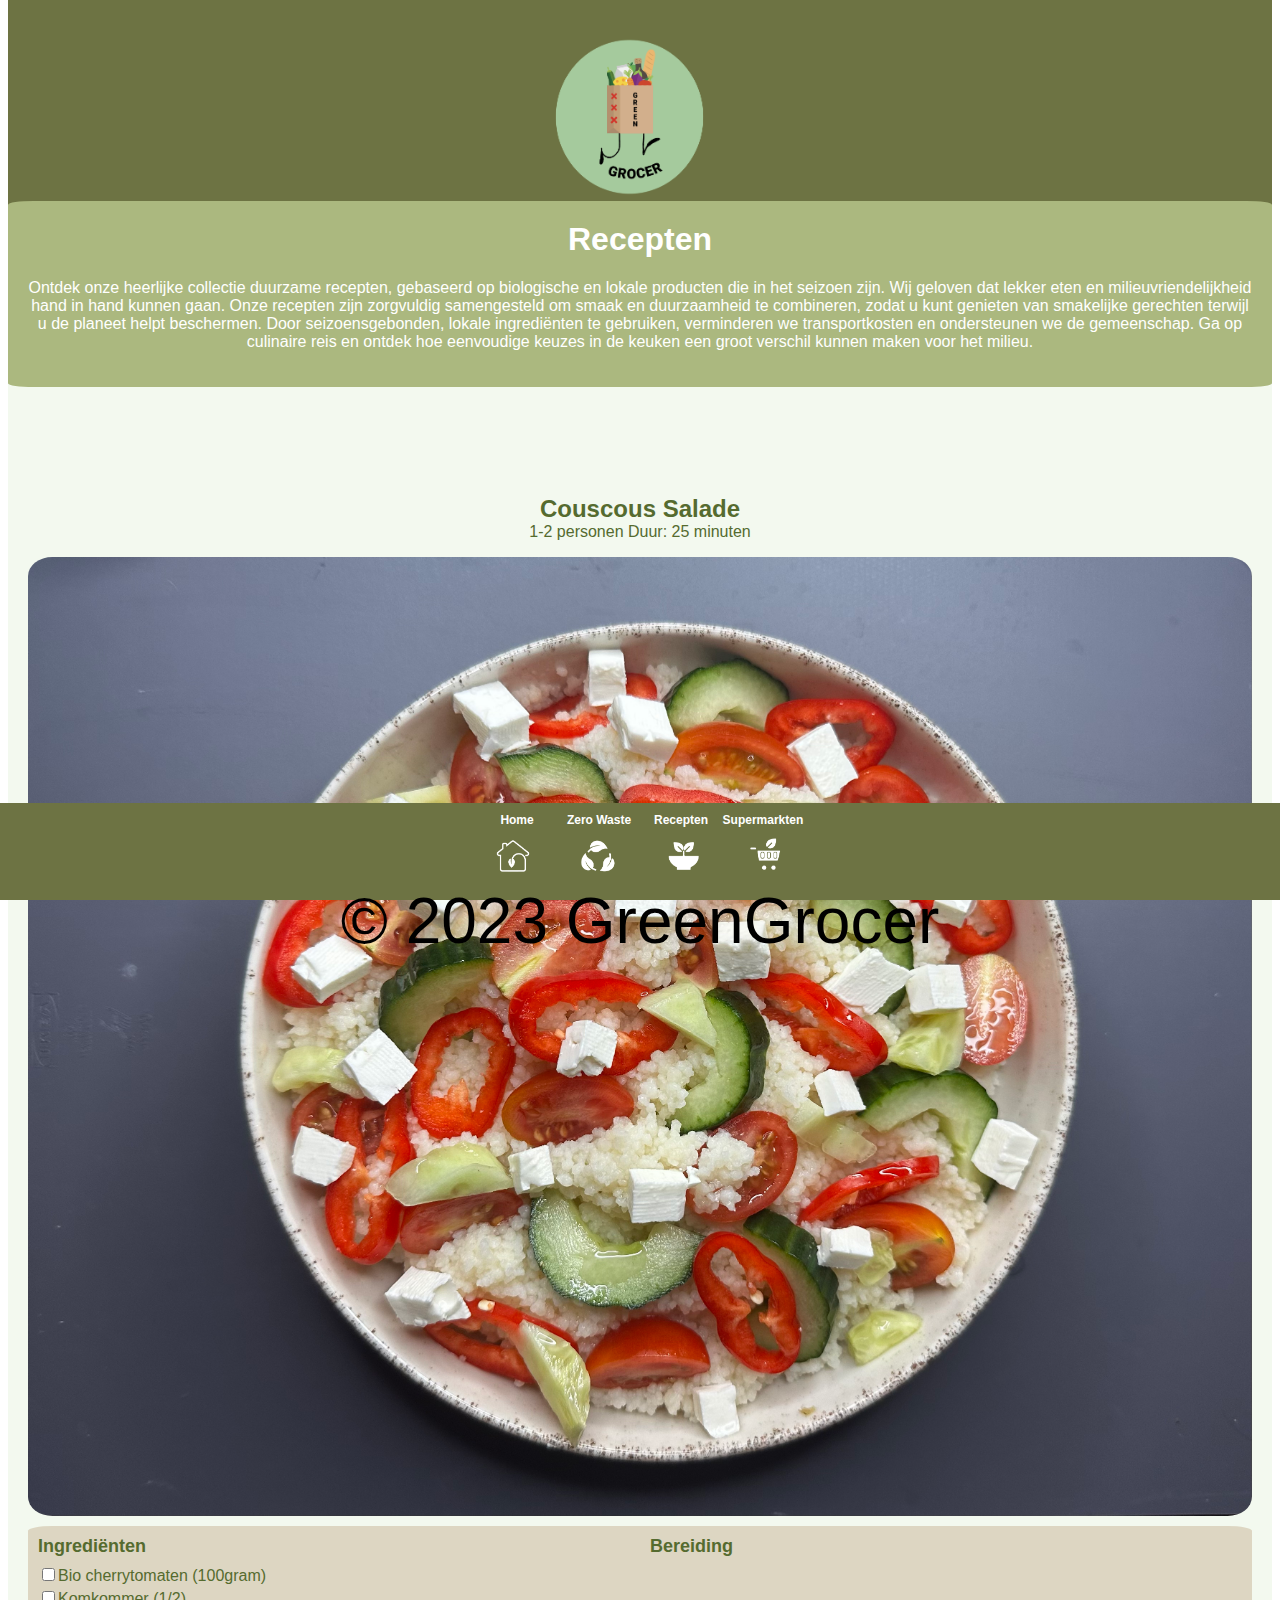
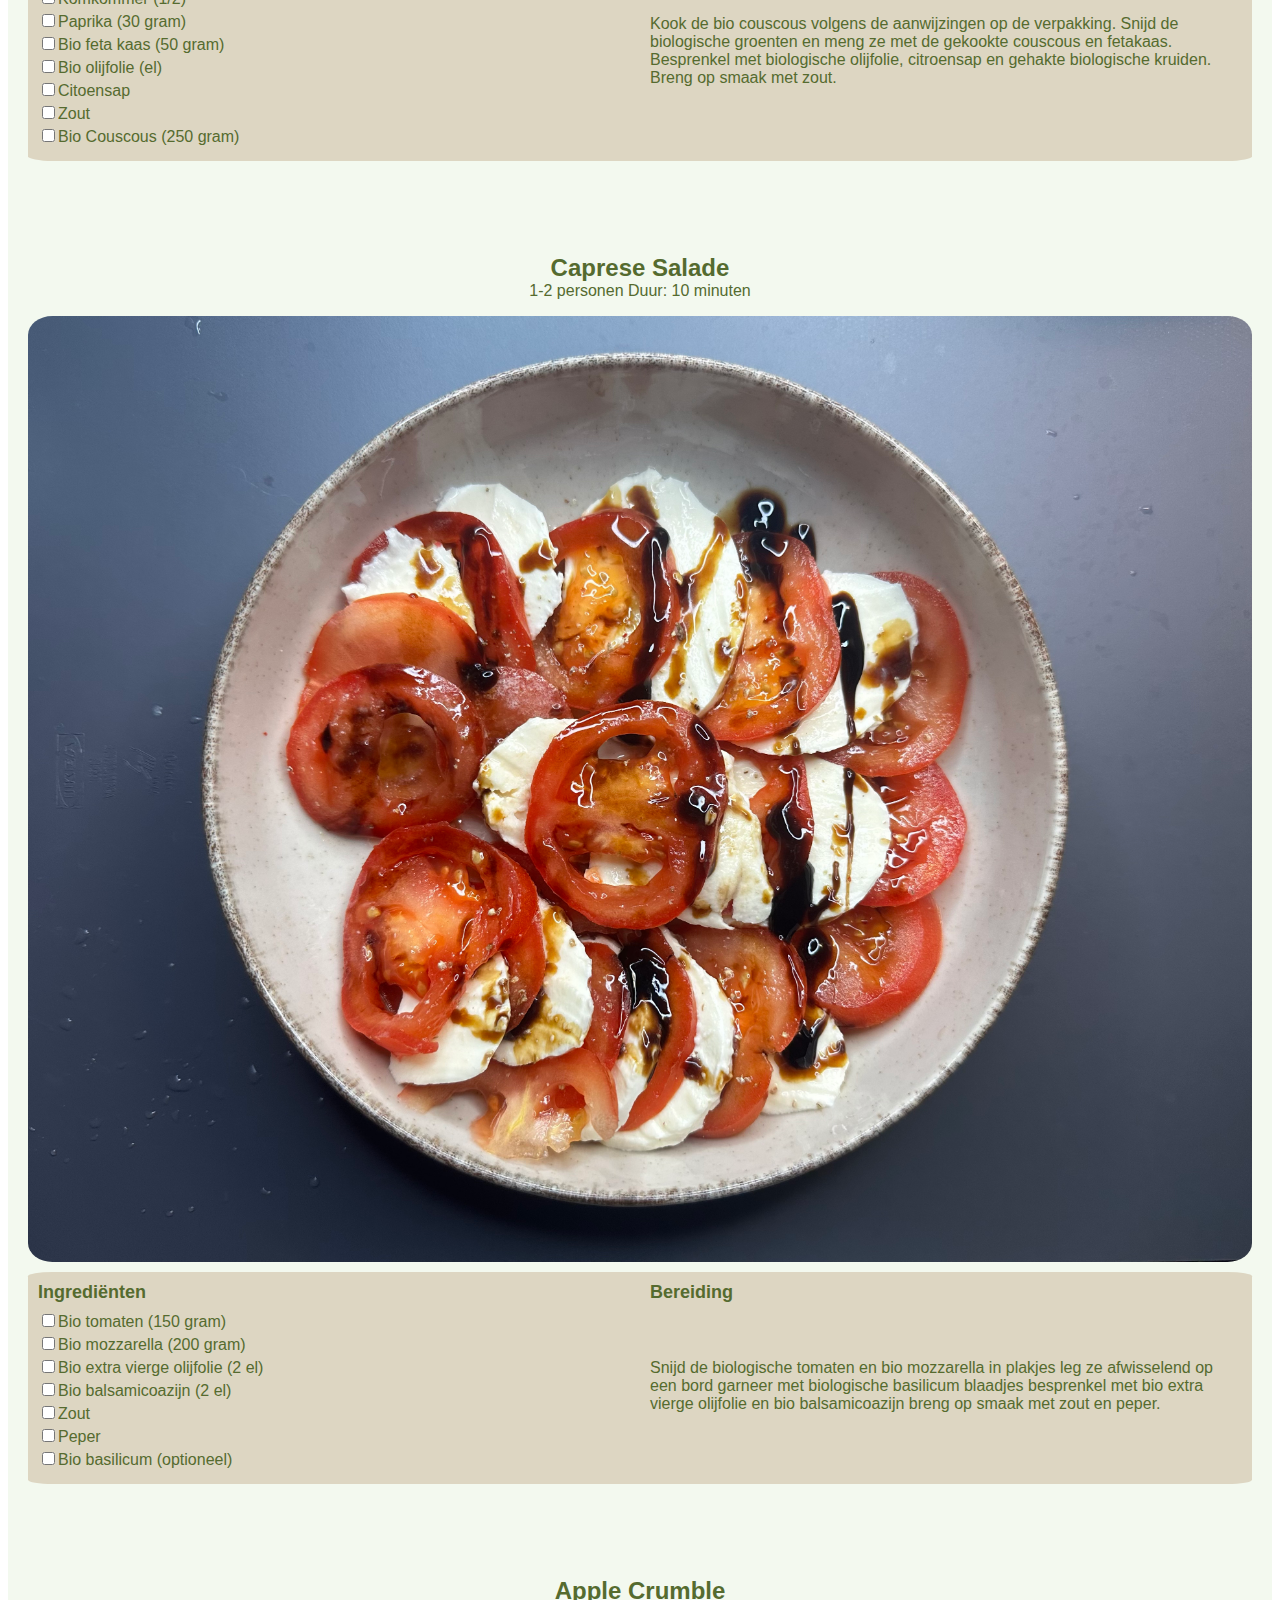
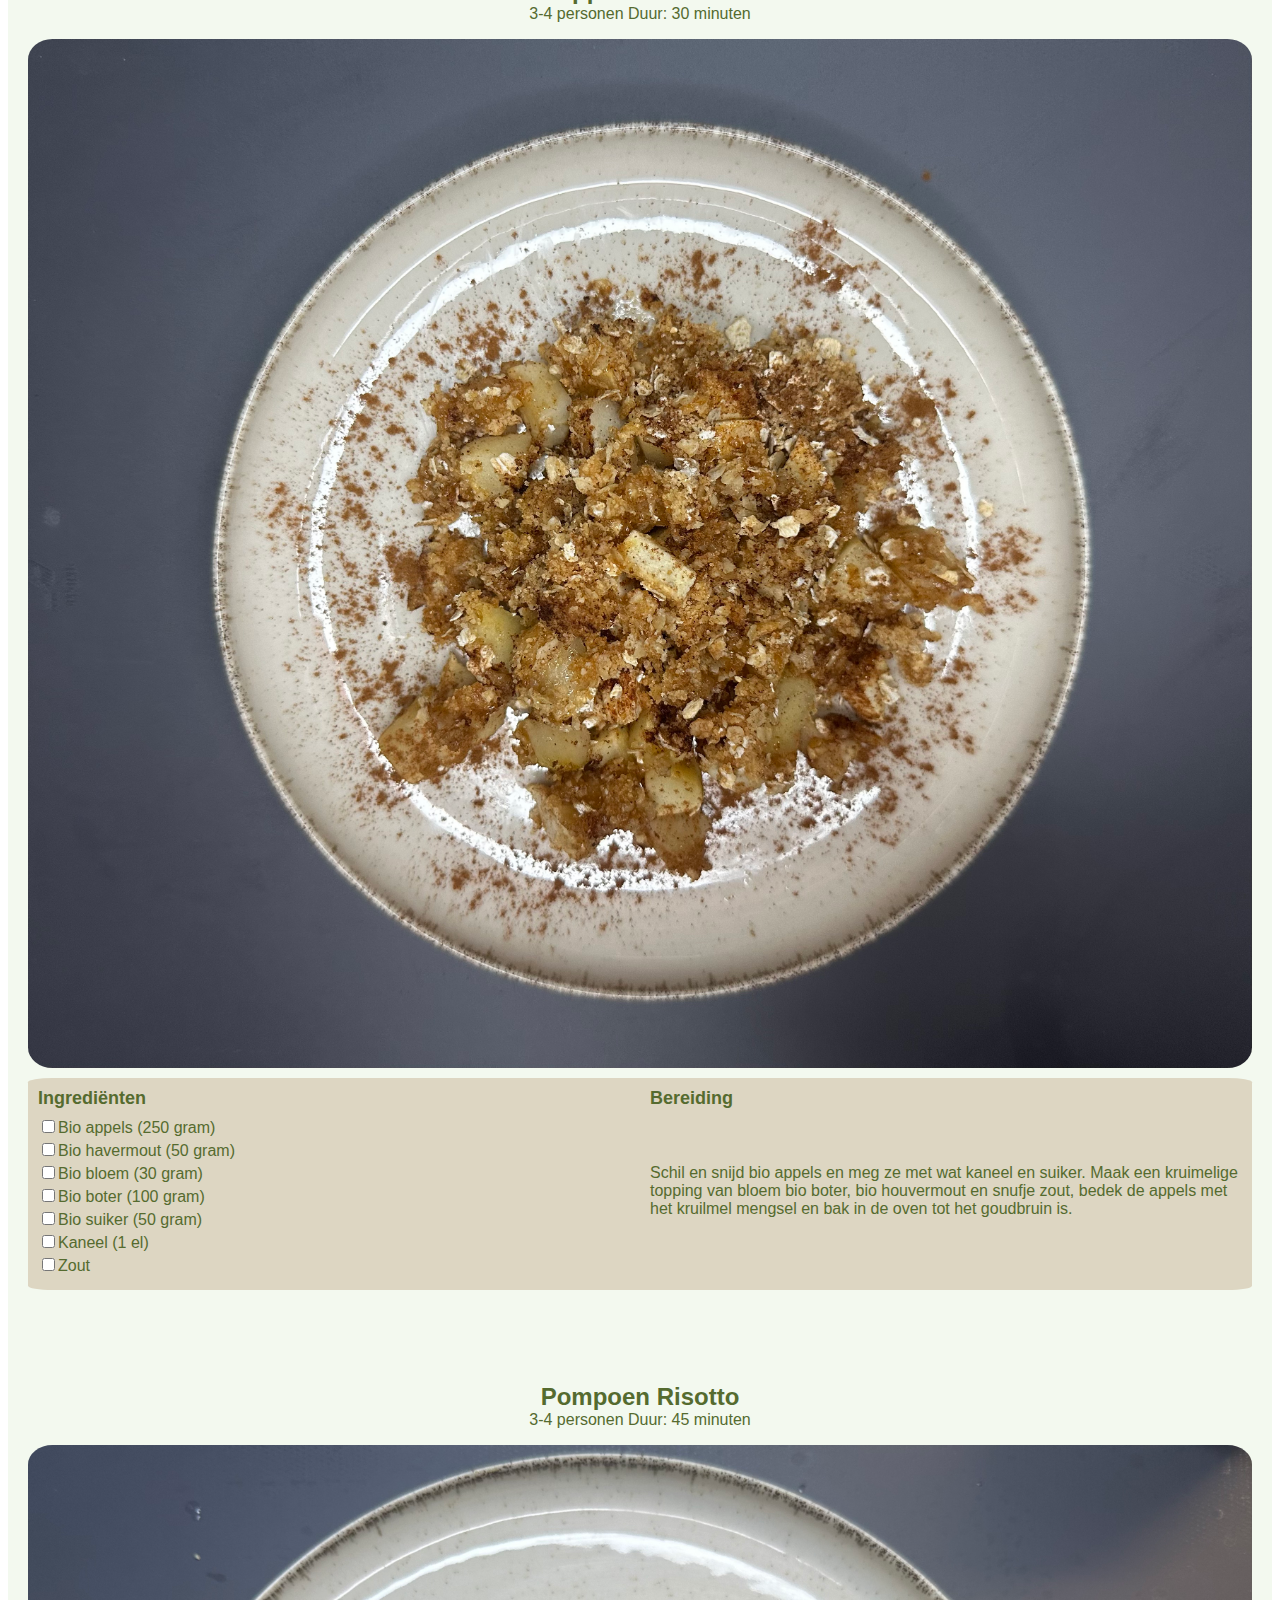
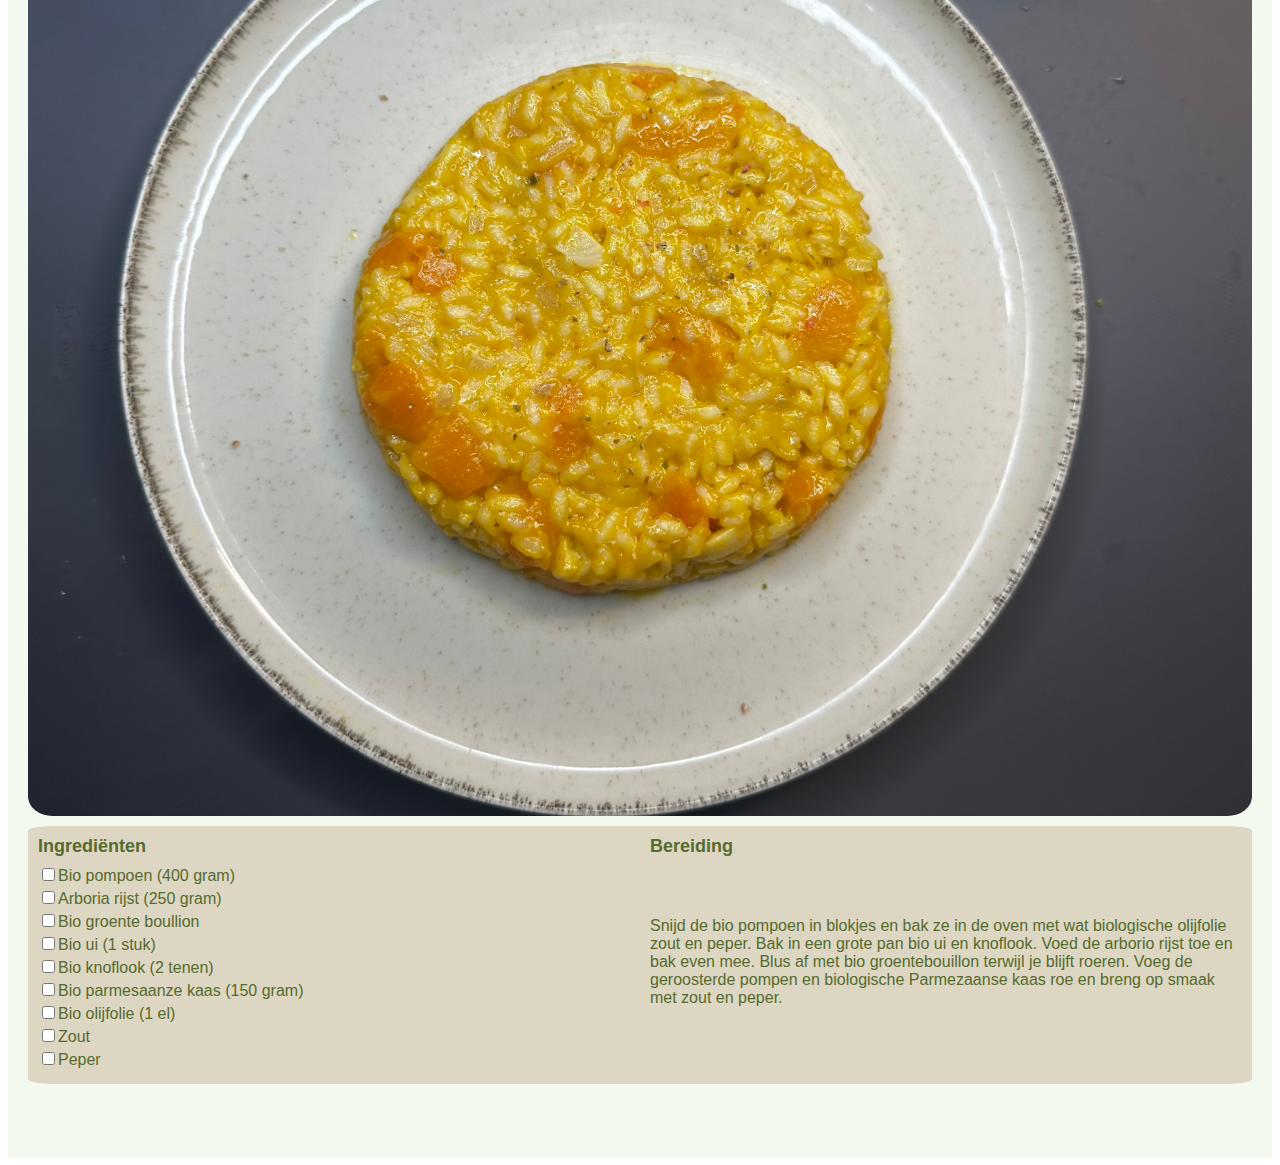
==== commit 8e35eae6: "Update recepten.html" ====
--- a/recepten.html
+++ b/recepten.html
@@ -4,7 +4,7 @@
 <head>
     <meta charset="UTF-8">
     <meta name="viewport" content="width=device-width, initial-scale=1.0">
-    <title>services</title>
+    <title>Recepten</title>
     <link rel="stylesheet" href="style.css">
 
 </head>
--- a/style.css
+++ b/style.css
@@ -6,8 +6,6 @@
     font-family: 'Poppins', sans-serif;
 }
 
-@import url('https://fonts.googleapis.com/css2?family=Poppins&display=swap');
-
 main {
     background-color: rgb(243, 249, 239);
     overflow: auto;
@@ -18,7 +16,6 @@
     flex-direction: column;
     align-items: center;
 }
-
 
 .colored-section {
     background-color: #6d7343;
@@ -39,8 +36,6 @@
     text-align: center;
 }
 
-
-
 .flex-container {
     display: flex;
     justify-content: center;
@@ -87,7 +82,6 @@
 .image-item2:hover {
     transform: scale(1.1);
 }
-
 
 .image-text {
     position: absolute;
@@ -178,7 +172,6 @@
     white-space: nowrap;
     width: 100%;
     position: relative;
-    margin-bottom: 74px;
 }
 
 .image-item2 {
@@ -211,8 +204,6 @@
     text-align: center;
     margin: 38px;
     width: 190px;
-    
-
 }
 
 .image-container-2:hover .caption {
@@ -240,7 +231,7 @@
     list-style: none;
     padding: 0;
     display: flex;
-    justify-content: center, space-around;
+    justify-content: center;
     max-width: 320px;
     margin: 0 auto;
 
@@ -275,14 +266,13 @@
 
 }
 
--------------------------------- ressss .flex-container {
+.flex-container {
     display: flex;
     flex-direction: column;
     margin-bottom: 20px;
     display: flex;
     justify-content: center;
     align-items: center;
-    margin-top: 156px;
 }
 
 .introductie-recepten {
@@ -295,8 +285,6 @@
     margin-top: 148px;
     margin-bottom: 59px;
 }
-
-
 
 .recept-item {
     display: flex;
@@ -372,29 +360,29 @@
 }
 
 
---------------- sssss .supermarkt-tekst-foto {
-    display: flex;
-    justify-content: center;
-    text-align: center;
-    color: darkolivegreen;
-
-}
-
-.introductie-supermarkten{
-text-align: center;
-padding: 20px;
-background-color: #abb87f;
-padding: 20px;
-color: rgb(255, 255, 254);
-border-radius: 2%;
-margin-top: 148px;
-margin-bottom: 59px;
+.supermarkt-tekst-foto {
+    display: flex;
+    justify-content: center;
+    text-align: center;
+    color: darkolivegreen;
+
+}
+
+.introductie-supermarkten {
+    text-align: center;
+    padding: 20px;
+    background-color: #abb87f;
+    padding: 20px;
+    color: rgb(255, 255, 254);
+    border-radius: 2%;
+    margin-top: 148px;
+    margin-bottom: 59px;
 }
 
 .supermarkten-tekst-foto img {
     display: flex;
     margin: 0 auto;
-    width:300px;
+    width: 300px;
     border-radius: 2%;
 
 }
@@ -421,7 +409,6 @@
 .lees-verder {
     margin-bottom: 46px;
 }
-
 
 .lees-verder .button {
     cursor: pointer;
@@ -449,17 +436,16 @@
 
 }
 
-.locaties{
+.locaties {
     padding: 22px;
-    
-}
-
-.locaties img{
-    width:300px;
-    border-radius: 2%;
-    display:flex;
-}
-
+
+}
+
+.locaties img {
+    width: 300px;
+    border-radius: 2%;
+    display: flex;
+}
 
 .openingstijden {
     padding: 22px;
@@ -473,12 +459,10 @@
     padding: 22px;
 }
 
-
 .review {
     padding: 22px;
 }
 
-
 #toggle:checked~.inhoud-supermarkten {
     max-height: 1768px;
     text-align: center;
@@ -499,29 +483,24 @@
     text-align: center;
 }
 
-
-
-  ------------
-
-  .zero-waste{
-    display: flex;
-    justify-content: center;
-    text-align: center;
-    color: darkolivegreen;
-  }
-
-  .zero-waste img{
-  display: flex;
-  margin: 0 auto;
-  width:300px;
-  border-radius: 2%;
-}
-  .zerowaste-tips{
+.zero-waste {
+    display: flex;
+    justify-content: center;
+    text-align: center;
+    color: darkolivegreen;
+}
+
+.zero-waste img {
+    display: flex;
+    margin: 0 auto;
+    width: 300px;
+    border-radius: 2%;
+}
+
+.zerowaste-tips {
     display: flex;
     padding: 20px;
     text-align: center;
     color: darkolivegreen;
     margin-bottom: 76px;
-
-  }
-
+}
